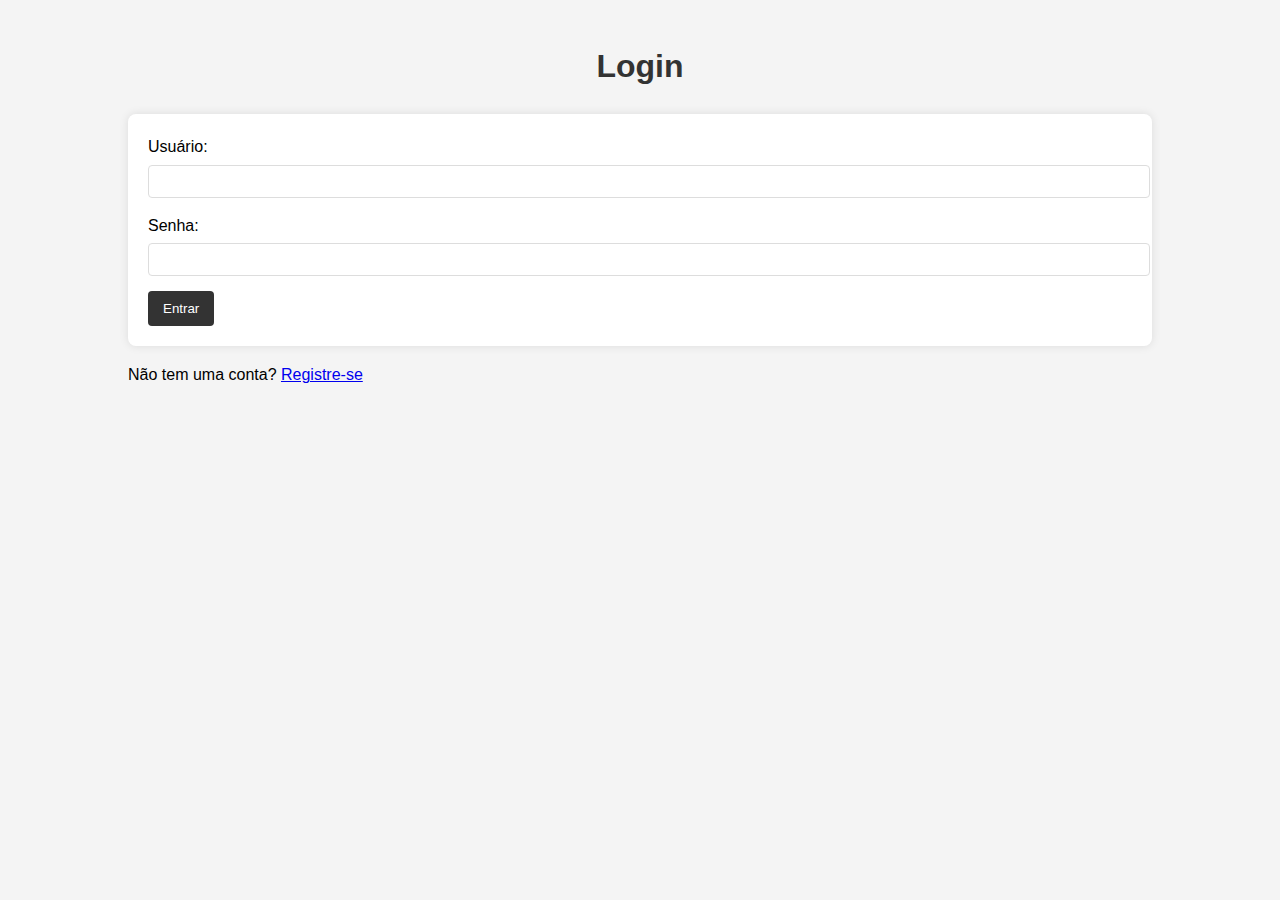
==== src/main/resources/static/frontend/login.html @ 65454413 "Implementa o frontend básico com HTML, CSS e JavaScript" ====
<!DOCTYPE html>
<html lang="pt-BR">
<head>
    <meta charset="UTF-8">
    <meta name="viewport" content="width=device-width, initial-scale=1.0">
    <title>Login - Aplicação Segura</title>
    <link rel="stylesheet" href="css/styles.css">
</head>
<body>
    <div class="container">
        <h1>Login</h1>
        <form id="loginForm">
            <div>
                <label for="username">Usuário:</label>
                <input type="text" id="username" name="username" required>
            </div>
            <div>
                <label for="password">Senha:</label>
                <input type="password" id="password" name="password" required>
            </div>
            <button type="submit">Entrar</button>
        </form>
        <p>Não tem uma conta? <a href="register.html">Registre-se</a></p>
    </div>
    <script src="js/api.js"></script>
    <script src="js/auth.js"></script>
</body>
</html>
---- src/main/resources/static/frontend/css/styles.css ----
body {
    font-family: Arial, sans-serif;
    line-height: 1.6;
    margin: 0;
    padding: 0;
    background-color: #f4f4f4;
}

.container {
    width: 80%;
    margin: auto;
    overflow: hidden;
    padding: 20px;
}

h1 {
    color: #333;
    text-align: center;
}

nav ul {
    list-style-type: none;
    padding: 0;
}

nav ul li {
    display: inline;
    margin-right: 10px;
}

nav ul li a {
    text-decoration: none;
    color: #333;
    padding: 5px 10px;
    border: 1px solid #333;
    border-radius: 5px;
}

nav ul li a:hover {
    background-color: #333;
    color: #fff;
}

form {
    background: white;
    padding: 20px;
    border-radius: 8px;
    box-shadow: 0 0 10px rgba(0,0,0,0.1);
}

form div {
    margin-bottom: 15px;
}

label {
    display: block;
    margin-bottom: 5px;
}

input[type="text"],
input[type="email"],
input[type="password"] {
    width: 100%;
    padding: 8px;
    border: 1px solid #ddd;
    border-radius: 4px;
}

button {
    background-color: #333;
    color: white;
    padding: 10px 15px;
    border: none;
    border-radius: 4px;
    cursor: pointer;
}

button:hover {
    background-color: #555;
}
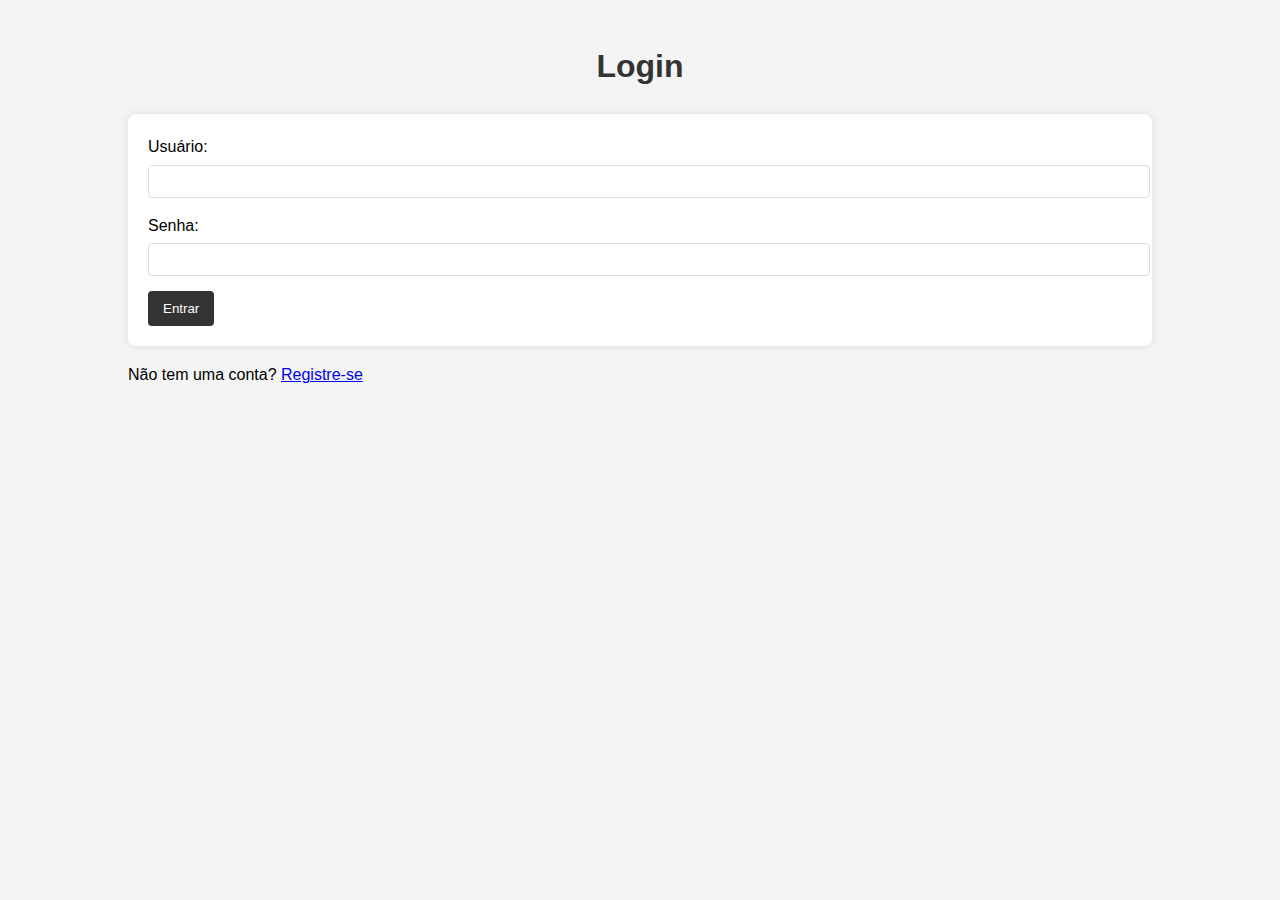
==== commit 2d77c9ec: "Corrige erros de rotas e exportacao de modulos" ====
--- a/src/main/resources/static/frontend/login.html
+++ b/src/main/resources/static/frontend/login.html
@@ -1,6 +1,7 @@
 <!DOCTYPE html>
 <html lang="pt-BR">
 <head>
+    <script type="module" src="js/auth.js"></script>
     <meta charset="UTF-8">
     <meta name="viewport" content="width=device-width, initial-scale=1.0">
     <title>Login - Aplicação Segura</title>
